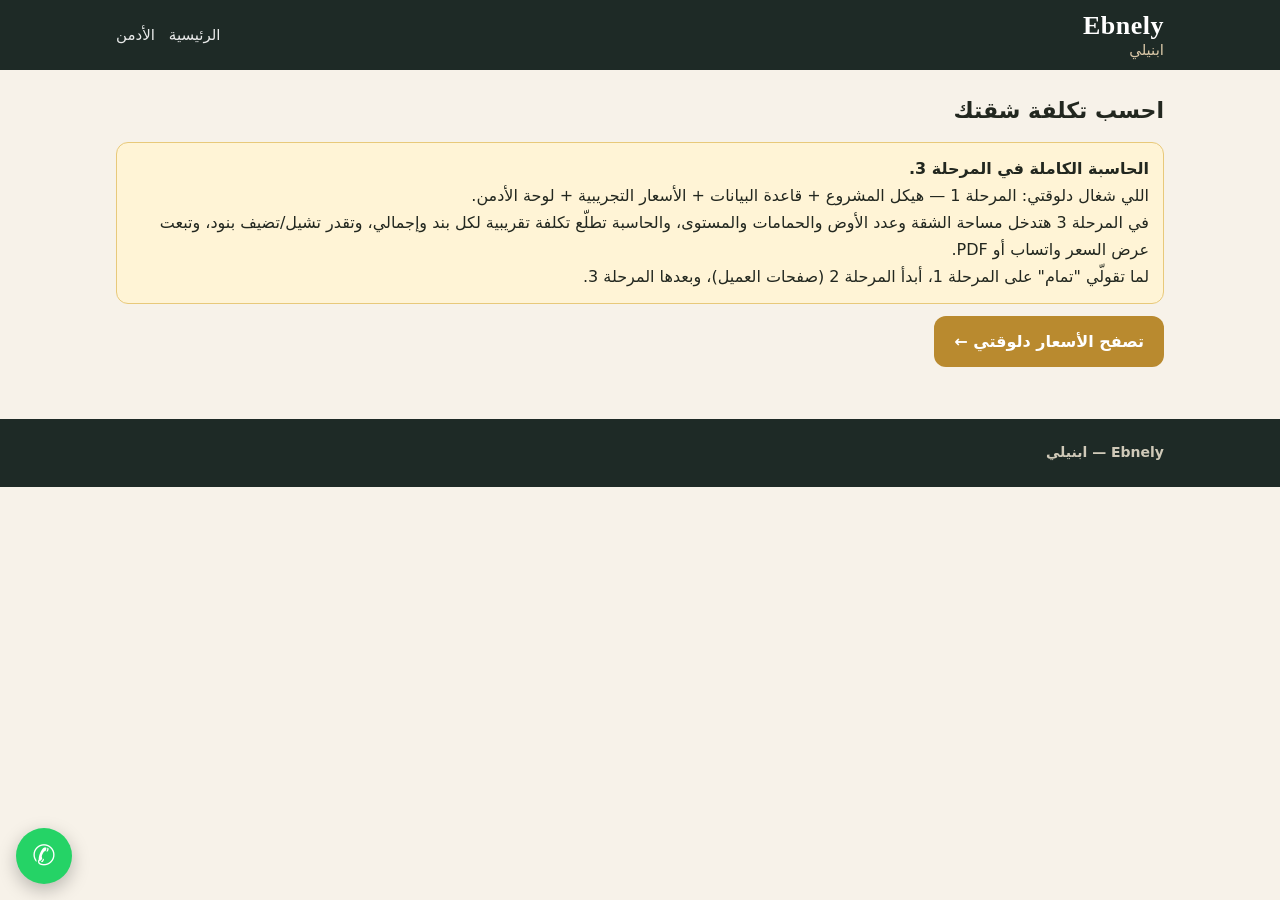
==== calculator.html @ 82b963b2 "Phase 1: Ebnely structure + DB + seed prices (15 categories, 45 items)" ====
<!DOCTYPE html>
<html lang="ar" dir="rtl">
<head>
<meta charset="UTF-8"><meta name="viewport" content="width=device-width, initial-scale=1">
<title>احسب تكلفة شقتك — Ebnely | ابنيلي</title>
<link rel="stylesheet" href="css/style.css">
</head>
<body>
<header class="site"><div class="wrap">
  <a class="logo" href="index.html"><b>Ebnely</b><span>ابنيلي</span></a>
  <nav><a href="index.html">الرئيسية</a><a href="admin.html">الأدمن</a></nav>
</div></header>
<main class="container"><section class="section">
  <h2>احسب تكلفة شقتك</h2>
  <div class="notice"><b>الحاسبة الكاملة في المرحلة 3.</b><br>
  اللي شغال دلوقتي: المرحلة 1 — هيكل المشروع + قاعدة البيانات + الأسعار التجريبية + لوحة الأدمن.<br>
  في المرحلة 3 هتدخل مساحة الشقة وعدد الأوض والحمامات والمستوى، والحاسبة تطلّع تكلفة تقريبية لكل بند وإجمالي، وتقدر تشيل/تضيف بنود، وتبعت عرض السعر واتساب أو PDF.<br>
  لما تقولّي "تمام" على المرحلة 1، أبدأ المرحلة 2 (صفحات العميل)، وبعدها المرحلة 3.</div>
  <a class="btn" href="index.html">تصفح الأسعار دلوقتي ←</a>
</section></main>
<a id="waFloat" class="whatsapp-float" href="#" target="_blank">✆</a>
<footer><div class="container"><b>Ebnely — ابنيلي</b></div></footer>
<script src="js/config.js"></script><script src="js/data.js"></script>
<script>document.getElementById("waFloat").href = waLink("سلام، عايز أحسب تكلفة تشطيب شقتي من Ebnely");</script>
</body>
</html>
---- css/style.css ----
/* Ebnely — ابنيلي | Mobile-first, RTL, رملي/بيج + غامق */
:root{--bg:#F7F2E9;--card:#FFFFFF;--ink:#22271F;--muted:#6B6A5E;--dark:#1E2A26;--dark2:#2C3E36;--sand:#D9C7A7;--sand2:#EDE3CE;--accent:#B98A2F;--green:#1E7A4C;--red:#B3261E;--line:#E6DDC8;--radius:16px}
*{box-sizing:border-box}
html{scroll-behavior:smooth}
body{margin:0;font-family:system-ui,-apple-system,"Segoe UI",Tahoma,Arial,sans-serif;background:var(--bg);color:var(--ink);line-height:1.7;direction:rtl}
a{color:inherit;text-decoration:none}
img{max-width:100%;display:block}
.container{max-width:1080px;margin:0 auto;padding:0 16px}
header.site{background:var(--dark);color:#fff;position:sticky;top:0;z-index:20}
header.site .wrap{max-width:1080px;margin:0 auto;padding:12px 16px;display:flex;align-items:center;gap:12px;justify-content:space-between}
.logo{line-height:1.1}
.logo b{font-family:Georgia,serif;letter-spacing:.5px;font-size:26px;display:block}
.logo span{font-size:15px;color:var(--sand)}
nav a{color:#fff;opacity:.9;margin-inline-start:14px;font-size:15px}
nav a:hover{opacity:1;text-decoration:underline}
.hero{background:linear-gradient(180deg,var(--dark),var(--dark2));color:#fff;padding:28px 0 22px}
.hero h1{margin:0 0 6px;font-size:28px;line-height:1.3}
.hero p{margin:0;color:#D8D2C2}
.search{margin-top:16px;display:flex;gap:8px}
.search input{flex:1;padding:13px 14px;border-radius:12px;border:1px solid var(--line);font-size:16px;background:#fff}
.btn{display:inline-block;background:var(--accent);color:#fff;border:0;padding:12px 20px;border-radius:12px;font-size:16px;font-weight:700;cursor:pointer}
.btn.dark{background:var(--dark)}
.btn.ghost{background:#fff;color:var(--dark);border:1px solid var(--line)}
.btn.small{padding:8px 12px;font-size:14px}
.grid{display:grid;grid-template-columns:repeat(2,1fr);gap:12px}
@media(min-width:700px){.grid{grid-template-columns:repeat(3,1fr)}.hero h1{font-size:34px}}
.card{background:var(--card);border:1px solid var(--line);border-radius:var(--radius);padding:16px}
.cat-card{background:var(--card);border:1px solid var(--line);border-radius:var(--radius);padding:16px;display:block}
.cat-card .ico{font-size:28px}
.cat-card h3{margin:6px 0 2px;font-size:17px}
.cat-card p{margin:0;color:var(--muted);font-size:14px}
.cat-card .count{margin-top:8px;font-size:13px;color:var(--accent);font-weight:700}
.section{padding:22px 0}
.section h2{margin:0 0 12px;font-size:22px}
.muted{color:var(--muted);font-size:14px}
.price{font-weight:800;font-size:18px}
.price small{font-weight:400;color:var(--muted);font-size:13px}
.chip{display:inline-block;background:var(--sand2);border:1px solid var(--line);border-radius:999px;padding:4px 10px;font-size:13px;margin:2px}
.levels{display:flex;gap:8px;flex-wrap:wrap;margin:12px 0}
.levels button{padding:8px 12px;border-radius:999px;border:1px solid var(--line);background:#fff;cursor:pointer;font-size:14px}
.levels button.active{background:var(--dark);color:#fff;border-color:var(--dark)}
table{width:100%;border-collapse:collapse;font-size:15px}
th,td{border-bottom:1px solid var(--line);padding:10px 6px;text-align:right}
th{color:var(--muted);font-size:13px}
input,select,textarea{width:100%;padding:11px 12px;border:1px solid var(--line);border-radius:10px;font-size:15px;background:#fff;font-family:inherit}
label{display:block;font-weight:700;margin:12px 0 6px;font-size:14px}
.row{display:grid;grid-template-columns:1fr 1fr;gap:10px}
@media(max-width:600px){.row{grid-template-columns:1fr}}
.whatsapp-float{position:fixed;left:16px;bottom:16px;z-index:30;background:#25D366;color:#fff;width:56px;height:56px;border-radius:50%;display:flex;align-items:center;justify-content:center;font-size:28px;box-shadow:0 6px 18px rgba(0,0,0,.25)}
footer{background:var(--dark);color:#CFC9B8;padding:22px 0;margin-top:30px;font-size:14px}
.notice{background:#FFF4D6;border:1px solid #E8C97A;border-radius:12px;padding:12px 14px;margin:12px 0}
.admin-bar{background:#FFF8E6;border-bottom:1px solid var(--line);padding:10px 0}
.tabs{display:flex;gap:8px;flex-wrap:wrap;margin:14px 0}
.tabs button{padding:9px 14px;border-radius:999px;border:1px solid var(--line);background:#fff;cursor:pointer}
.tabs button.active{background:var(--dark);color:#fff}
.hidden{display:none!important}
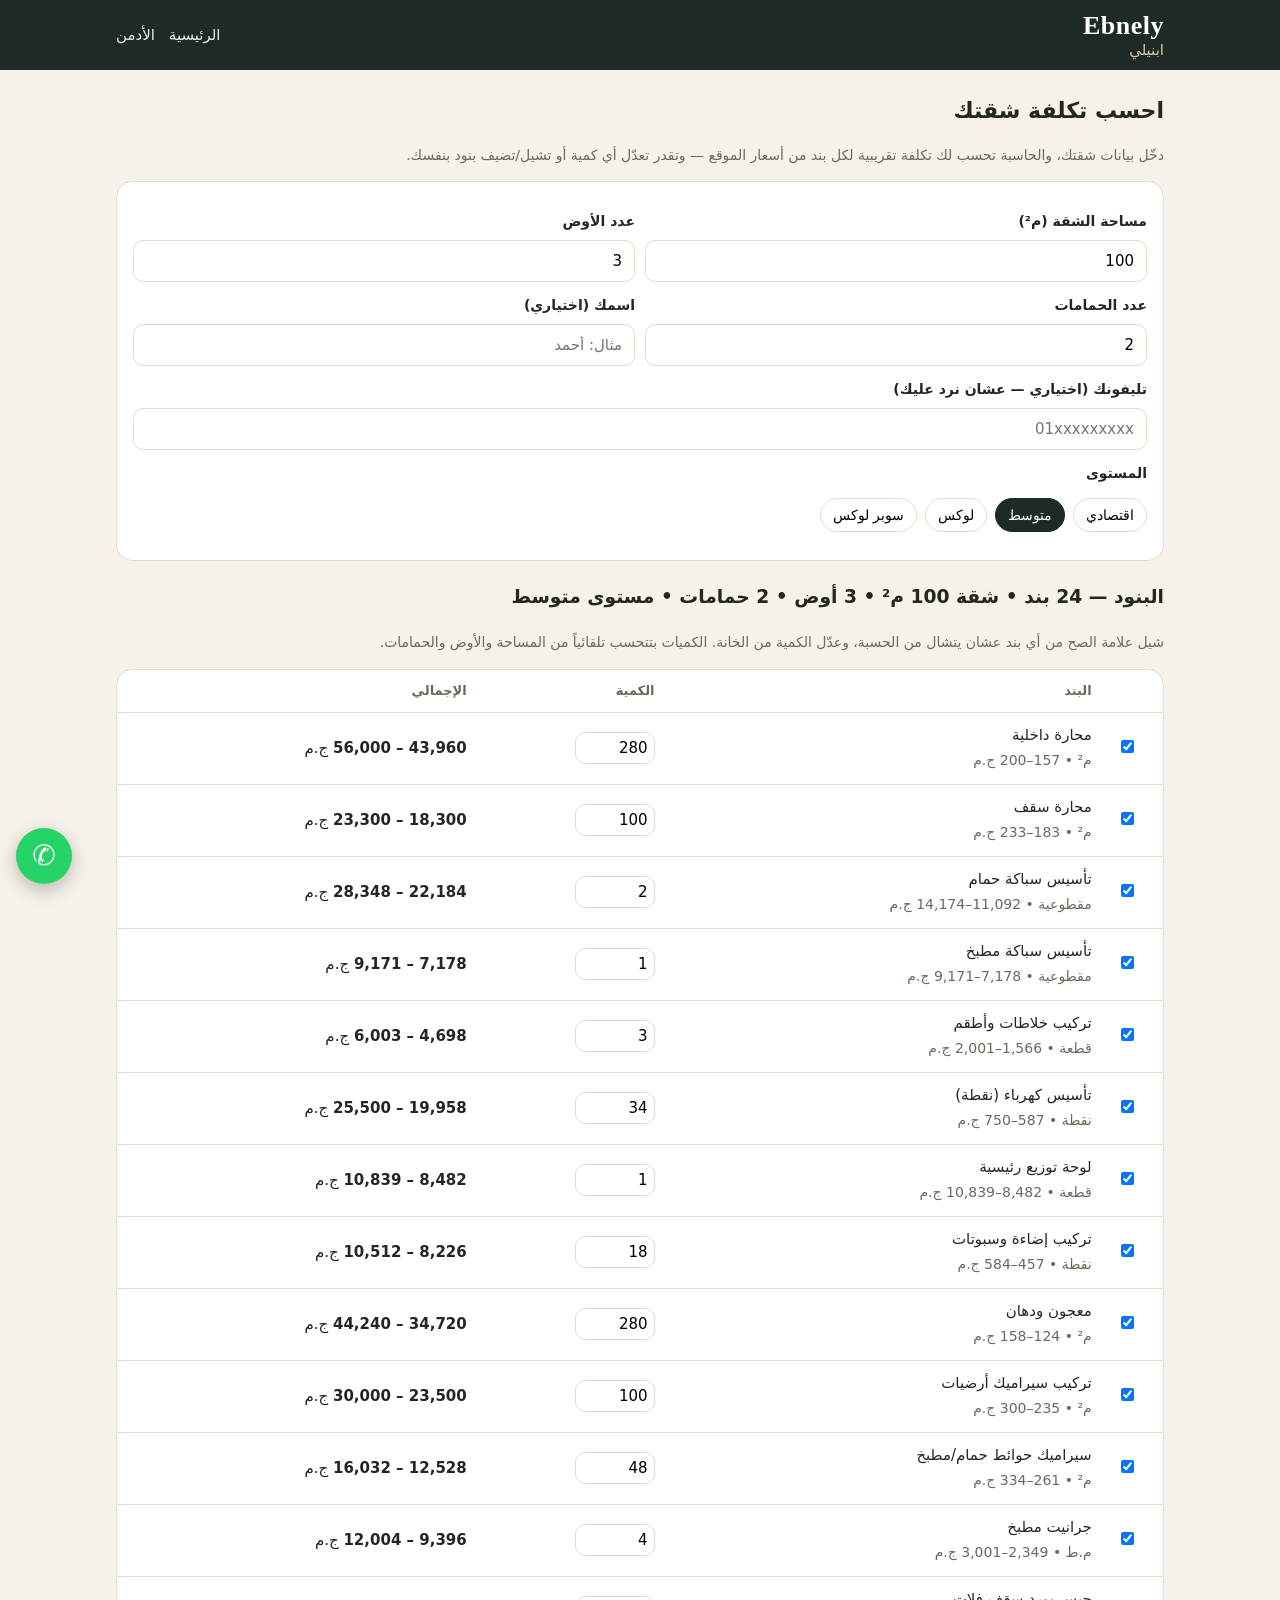
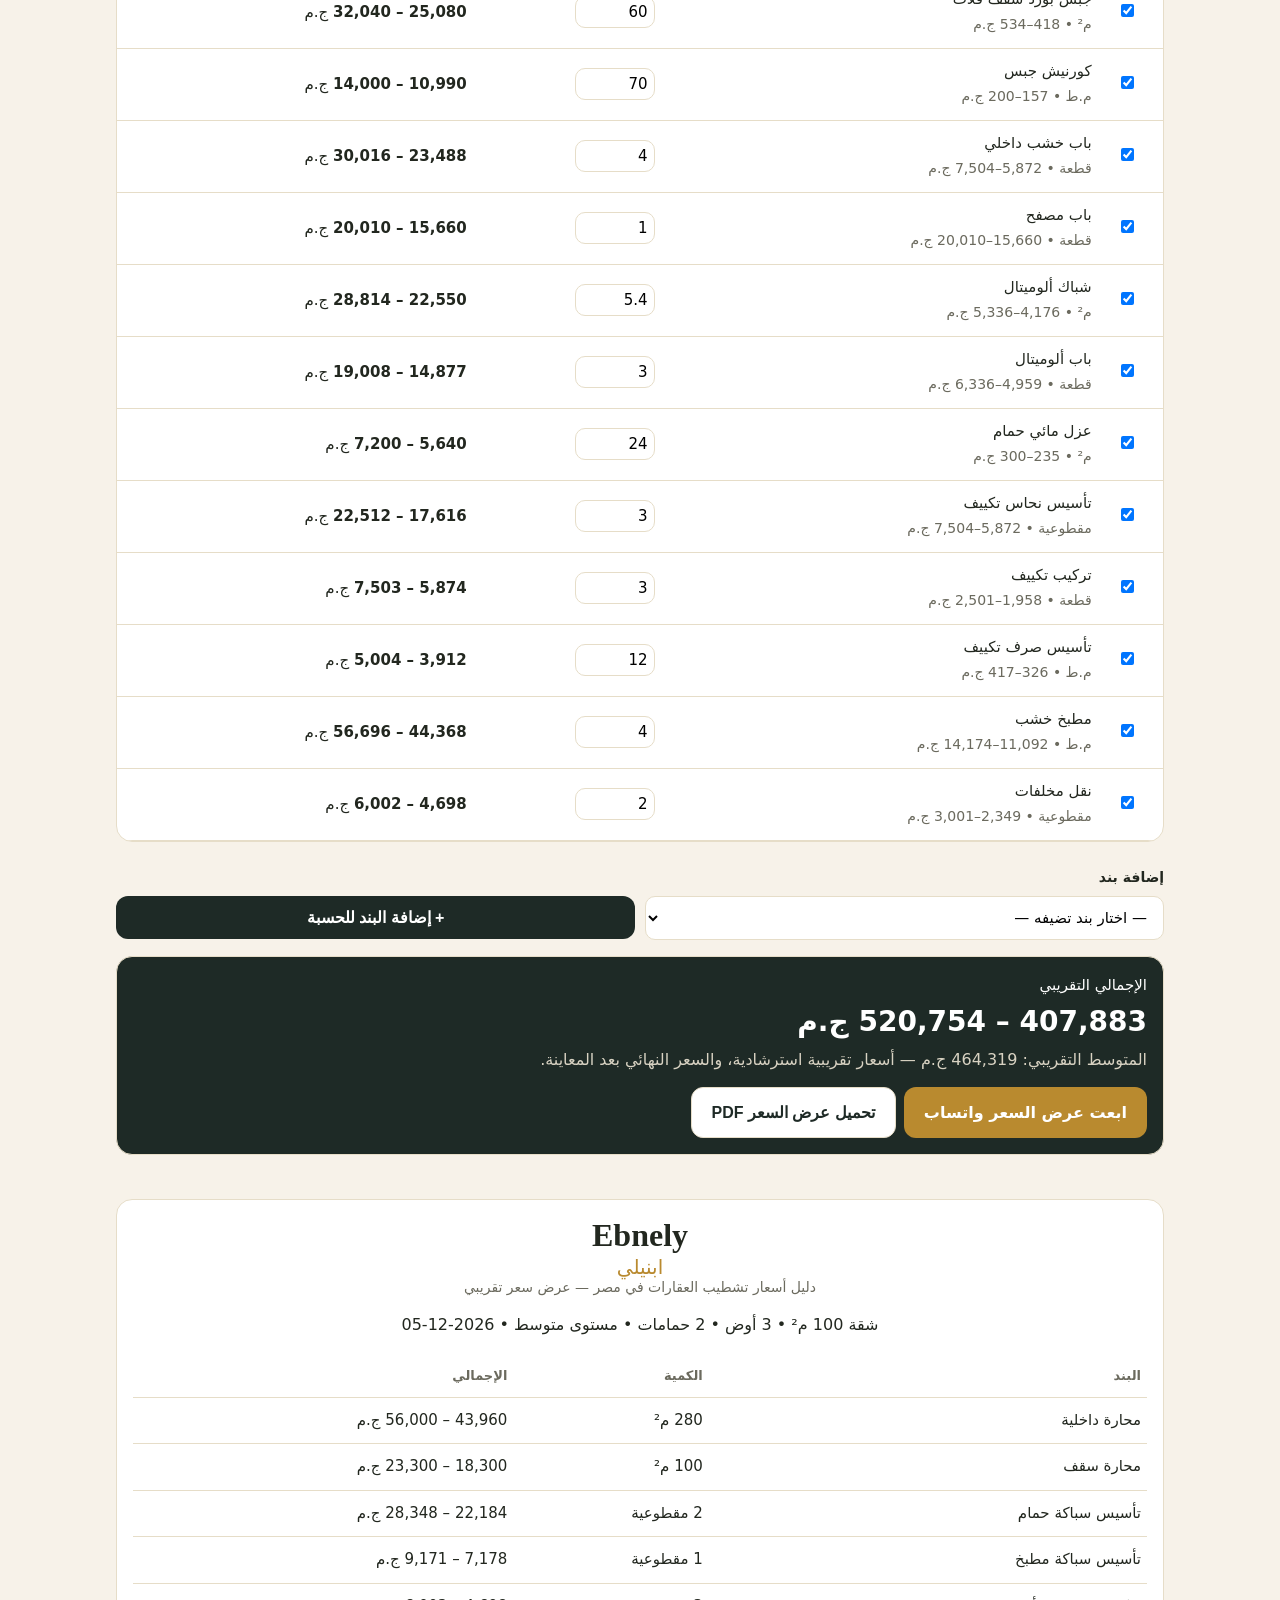
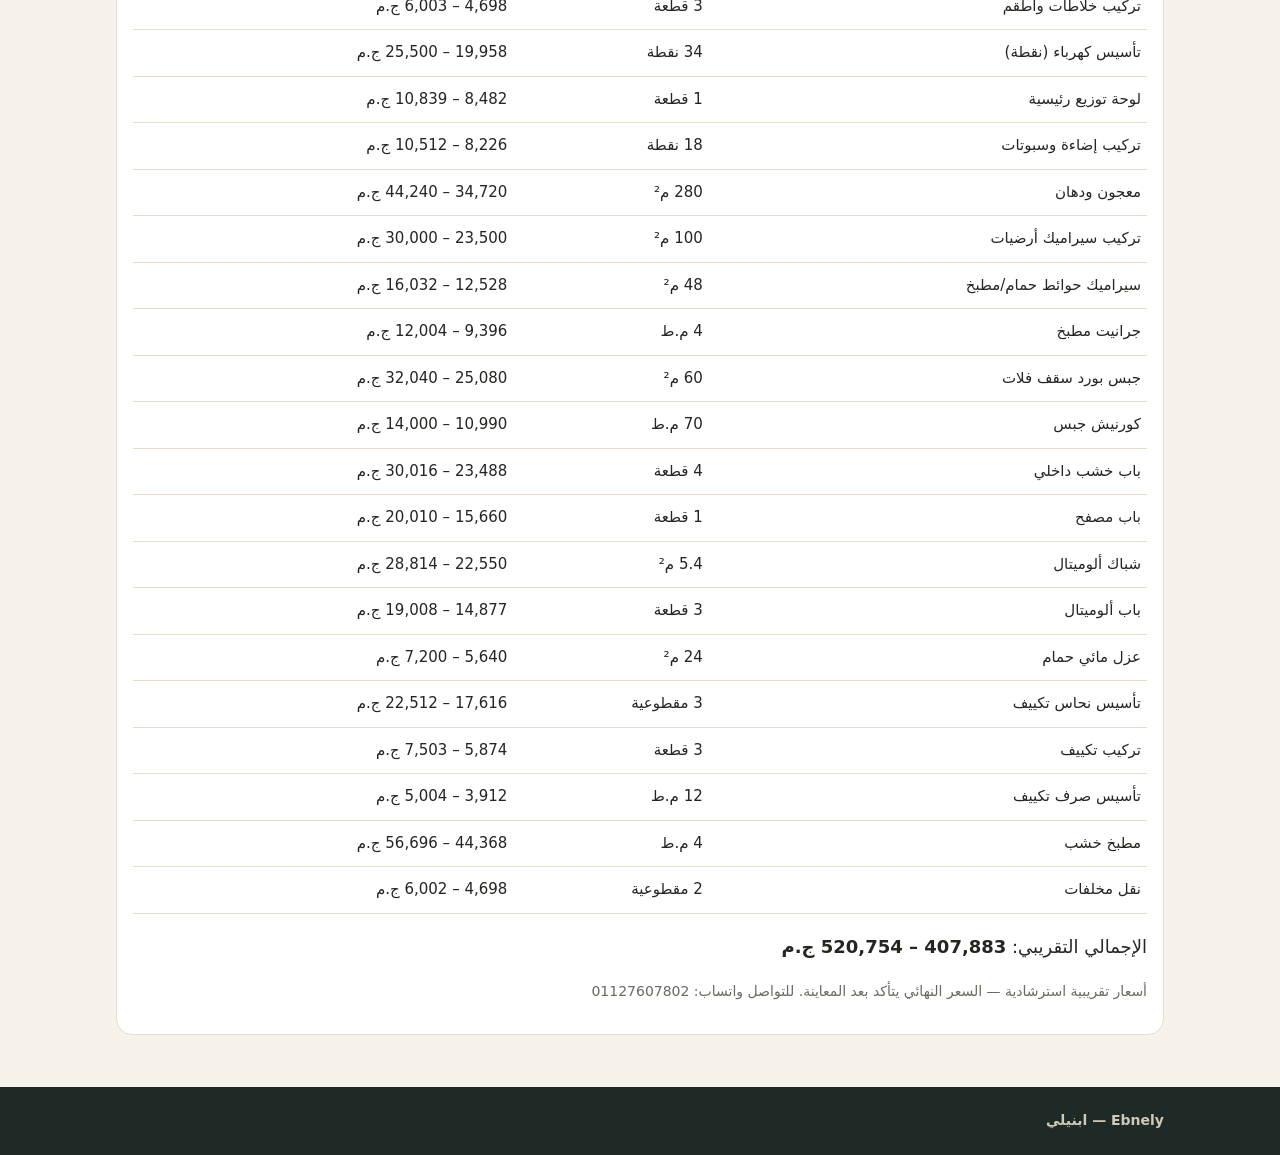
==== commit 4cd79b51: "Phase 3: full cost calculator + WhatsApp quote + PDF/print + requests" ====
--- a/calculator.html
+++ b/calculator.html
@@ -6,21 +6,75 @@
 <link rel="stylesheet" href="css/style.css">
 </head>
 <body>
-<header class="site"><div class="wrap">
+<header class="site no-print"><div class="wrap">
   <a class="logo" href="index.html"><b>Ebnely</b><span>ابنيلي</span></a>
   <nav><a href="index.html">الرئيسية</a><a href="admin.html">الأدمن</a></nav>
 </div></header>
-<main class="container"><section class="section">
+
+<main class="container"><section class="section no-print">
   <h2>احسب تكلفة شقتك</h2>
-  <div class="notice"><b>الحاسبة الكاملة في المرحلة 3.</b><br>
-  اللي شغال دلوقتي: المرحلة 1 — هيكل المشروع + قاعدة البيانات + الأسعار التجريبية + لوحة الأدمن.<br>
-  في المرحلة 3 هتدخل مساحة الشقة وعدد الأوض والحمامات والمستوى، والحاسبة تطلّع تكلفة تقريبية لكل بند وإجمالي، وتقدر تشيل/تضيف بنود، وتبعت عرض السعر واتساب أو PDF.<br>
-  لما تقولّي "تمام" على المرحلة 1، أبدأ المرحلة 2 (صفحات العميل)، وبعدها المرحلة 3.</div>
-  <a class="btn" href="index.html">تصفح الأسعار دلوقتي ←</a>
-</section></main>
-<a id="waFloat" class="whatsapp-float" href="#" target="_blank">✆</a>
-<footer><div class="container"><b>Ebnely — ابنيلي</b></div></footer>
-<script src="js/config.js"></script><script src="js/data.js"></script>
-<script>document.getElementById("waFloat").href = waLink("سلام، عايز أحسب تكلفة تشطيب شقتي من Ebnely");</script>
+  <p class="muted">دخّل بيانات شقتك، والحاسبة تحسب لك تكلفة تقريبية لكل بند من أسعار الموقع — وتقدر تعدّل أي كمية أو تشيل/تضيف بنود بنفسك.</p>
+
+  <div class="card">
+    <div class="row">
+      <div><label>مساحة الشقة (م²)</label><input id="cArea" type="number" min="20" value="100"></div>
+      <div><label>عدد الأوض</label><input id="cRooms" type="number" min="0" value="3"></div>
+    </div>
+    <div class="row">
+      <div><label>عدد الحمامات</label><input id="cBaths" type="number" min="1" value="2"></div>
+      <div><label>اسمك (اختياري)</label><input id="cName" placeholder="مثال: أحمد"></div>
+    </div>
+    <label>تليفونك (اختياري — عشان نرد عليك)</label><input id="cPhone" placeholder="01xxxxxxxxx">
+    <label>المستوى</label>
+    <div class="levels" id="levels">
+      <button data-level="economy">اقتصادي</button>
+      <button data-level="medium" class="active">متوسط</button>
+      <button data-level="lux">لوكس</button>
+      <button data-level="super_lux">سوبر لوكس</button>
+    </div>
+  </div>
+
+  <h3 style="margin-top:20px">البنود — <span id="resCount"></span> • <span id="resMeta"></span></h3>
+  <p class="muted">شيل علامة الصح من أي بند عشان يتشال من الحسبة، وعدّل الكمية من الخانة. الكميات بتتحسب تلقائياً من المساحة والأوض والحمامات.</p>
+  <div class="card" style="padding:0;overflow-x:auto">
+    <table><tr><th></th><th>البند</th><th>الكمية</th><th>الإجمالي</th></tr><tbody id="rows"></tbody></table>
+  </div>
+
+  <div class="row" style="margin-top:12px">
+    <div><label>إضافة بند</label><select id="addItem"></select></div>
+    <div><label>&nbsp;</label><button class="btn dark" style="width:100%" onclick="addSelectedItem()">+ إضافة البند للحسبة</button></div>
+  </div>
+
+  <div class="card" style="margin-top:16px;background:var(--dark);color:#fff">
+    <div style="font-size:15px">الإجمالي التقريبي</div>
+    <div style="font-size:28px;font-weight:800"><span id="totalMin"></span> – <span id="totalMax"></span> ج.م</div>
+    <div style="color:#D8D2C2">المتوسط التقريبي: <span id="totalMid"></span> ج.م — أسعار تقريبية استرشادية، والسعر النهائي بعد المعاينة.</div>
+    <div style="margin-top:14px;display:flex;gap:8px;flex-wrap:wrap">
+      <a class="btn" id="waBtn" target="_blank" href="#" onclick="sendWhatsApp(); return false;">ابعت عرض السعر واتساب</a>
+      <button class="btn ghost" onclick="printQuote()">تحميل عرض السعر PDF</button>
+    </div>
+  </div>
+</section>
+
+<!-- عرض السعر للطباعة / PDF -->
+<section id="quote" class="section">
+  <div class="card">
+    <div style="text-align:center;line-height:1.2">
+      <div style="font-family:Georgia,serif;font-size:32px;font-weight:700">Ebnely</div>
+      <div style="font-size:20px;color:var(--accent)">ابنيلي</div>
+      <div class="muted">دليل أسعار تشطيب العقارات في مصر — عرض سعر تقريبي</div>
+    </div>
+    <p id="qMeta" style="text-align:center"></p>
+    <table><tr><th>البند</th><th>الكمية</th><th>الإجمالي</th></tr><tbody id="qRows"></tbody></table>
+    <p style="font-size:18px">الإجمالي التقريبي: <b id="qTotal"></b></p>
+    <p class="muted">أسعار تقريبية استرشادية — السعر النهائي يتأكد بعد المعاينة. للتواصل واتساب: <span id="qWa"></span></p>
+  </div>
+</section>
+</main>
+
+<a id="waFloat" class="whatsapp-float no-print" href="#" target="_blank">✆</a>
+<footer class="no-print"><div class="container"><b>Ebnely — ابنيلي</b></div></footer>
+<script src="js/config.js"></script><script src="js/data.js"></script><script src="js/calculator.js"></script>
+<script>document.getElementById("qWa").textContent = (window.EBNELY_CONFIG && window.EBNELY_CONFIG.whatsapp) ? ("0" + window.EBNELY_CONFIG.whatsapp.slice(2)) : "—";</script>
 </body>
 </html>
--- a/css/style.css
+++ b/css/style.css
@@ -27,6 +27,9 @@
 .card{background:var(--card);border:1px solid var(--line);border-radius:var(--radius);padding:16px}
 .cat-card{background:var(--card);border:1px solid var(--line);border-radius:var(--radius);padding:16px;display:block}
 .cat-card .ico{font-size:28px}
+.cat-img{width:64px;height:64px;object-fit:cover;border-radius:12px;border:1px solid var(--line)}
+.cat-edit{border:1px solid var(--line);border-radius:12px;padding:12px;margin-top:10px;background:#fff}
+.cat-edit img{width:72px;height:72px;object-fit:cover;border-radius:12px;border:1px solid var(--line)}
 .cat-card h3{margin:6px 0 2px;font-size:17px}
 .cat-card p{margin:0;color:var(--muted);font-size:14px}
 .cat-card .count{margin-top:8px;font-size:13px;color:var(--accent);font-weight:700}
@@ -54,3 +57,10 @@
 .tabs button{padding:9px 14px;border-radius:999px;border:1px solid var(--line);background:#fff;cursor:pointer}
 .tabs button.active{background:var(--dark);color:#fff}
 .hidden{display:none!important}
+@media print{
+  body{background:#fff}
+  .no-print, header.site, footer, .whatsapp-float{display:none!important}
+  .container{max-width:100%}
+  #quote{display:block!important}
+  .card{border:1px solid #999}
+}
